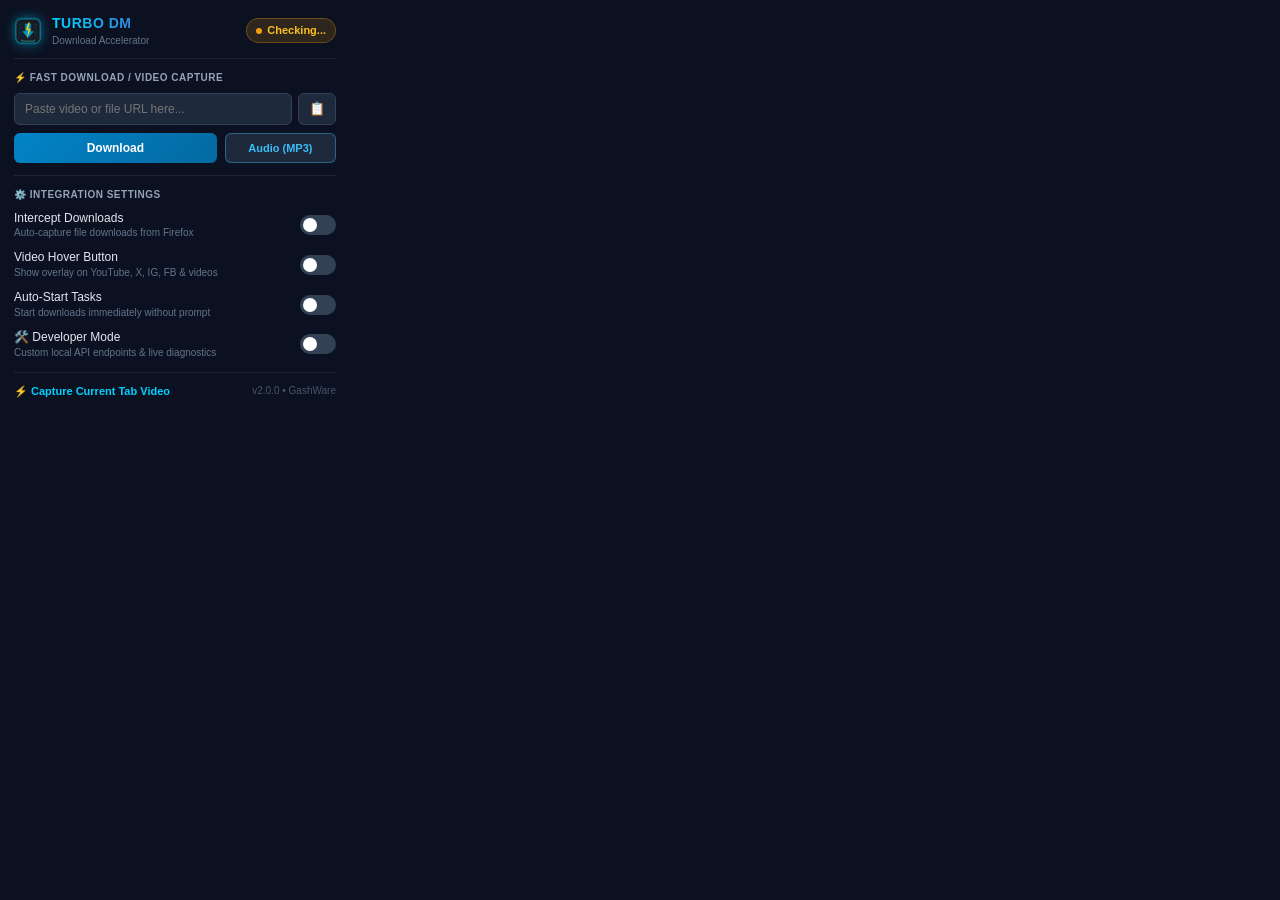
==== Extension/firefox/popup.html @ 0f89bebf "Release v2.0.0: Turbo Download Manager - Multi-Engine Accelerated Downloader (Dynamic multi-chunk se" ====
<!DOCTYPE html>
<html lang="en">
<head>
  <meta charset="UTF-8">
  <meta name="viewport" content="width=device-width, initial-scale=1.0">
  <title>Turbo Download Manager</title>
  <link rel="stylesheet" href="popup.css">
</head>
<body>
  <div class="popup-container">
    <!-- Header -->
    <header class="popup-header">
      <div class="logo-area">
        <img src="icon-32.png" alt="Turbo DM Logo" class="app-logo">
        <div>
          <h1 class="app-title">TURBO DM</h1>
          <span class="app-subtitle">Download Accelerator</span>
        </div>
      </div>
      <div id="statusBadge" class="status-badge connecting" title="Click to refresh connection">
        <span class="status-dot"></span>
        <span id="statusText">Checking...</span>
      </div>
    </header>

    <!-- Desktop App Required / Not Found Banner -->
    <div id="offlineBanner" class="offline-banner" style="display: none;">
      <div class="offline-banner-header">
        <span class="offline-icon">⚠️</span>
        <div class="offline-title">Desktop Software Required</div>
      </div>
      <p class="offline-desc">
        Turbo Download Manager desktop engine is required for high-speed download acceleration and browser capture.
      </p>

      <!-- OS-Detected Primary Download Button -->
      <a id="primaryDownloadBtn" href="https://github.com/GashWare/Turbo-Download-Manager/raw/main/MSI/Turbo%20Download%20Manager-2.0.0-win64.msi" target="_blank" class="download-app-btn primary">
        <span id="primaryDownloadIcon">🪟</span>
        <span id="primaryDownloadText">Download for Windows (Installer)</span>
      </a>

      <!-- Alternative OS / Source Links -->
      <div class="os-buttons-grid">
        <a id="winDownloadBtn" href="https://github.com/GashWare/Turbo-Download-Manager/raw/main/MSI/Turbo%20Download%20Manager-2.0.0-win64.msi" target="_blank" class="download-app-btn secondary" title="Windows 64-bit MSI Installer">
          <span>🪟 Windows (.msi)</span>
        </a>
        <a id="linuxDownloadBtn" href="https://github.com/GashWare/Turbo-Download-Manager/raw/main/Distributions/Turbo-Download-Manager-2.0.0-Linux.tar.gz" target="_blank" class="download-app-btn secondary" title="Linux 64-bit Package">
          <span>🐧 Linux (.tar.gz)</span>
        </a>
      </div>

      <div class="offline-footer-links">
        <a href="https://github.com/GashWare/Turbo-Download-Manager" target="_blank" class="offline-link">📦 GitHub Project & Releases</a>
        <button id="launchAppBtn" class="offline-text-btn">⚡ Already Installed? Launch App</button>
      </div>
    </div>

    <!-- Quick Download Box -->
    <section class="quick-download-section">
      <label for="urlInput" class="section-label">⚡ Fast Download / Video Capture</label>
      <div class="input-group">
        <input type="text" id="urlInput" placeholder="Paste video or file URL here..." autocomplete="off">
        <button id="pasteBtn" class="icon-btn" title="Paste from Clipboard">📋</button>
      </div>
      <div class="action-btn-group">
        <button id="downloadBtn" class="primary-btn">Download</button>
        <button id="audioOnlyBtn" class="secondary-btn">Audio (MP3)</button>
      </div>
      <div id="feedbackMsg" class="feedback-msg"></div>
    </section>

    <div class="divider"></div>

    <!-- Preferences / Toggles -->
    <section class="settings-section">
      <label class="section-label">⚙️ Integration Settings</label>
      
      <div class="toggle-row">
        <div class="toggle-info">
          <span class="toggle-title">Intercept Downloads</span>
          <span class="toggle-desc">Auto-capture file downloads from Firefox</span>
        </div>
        <label class="switch">
          <input type="checkbox" id="toggleIntercept">
          <span class="slider"></span>
        </label>
      </div>

      <div class="toggle-row">
        <div class="toggle-info">
          <span class="toggle-title">Video Hover Button</span>
          <span class="toggle-desc">Show overlay on YouTube, X, IG, FB & videos</span>
        </div>
        <label class="switch">
          <input type="checkbox" id="toggleHover">
          <span class="slider"></span>
        </label>
      </div>

      <div class="toggle-row">
        <div class="toggle-info">
          <span class="toggle-title">Auto-Start Tasks</span>
          <span class="toggle-desc">Start downloads immediately without prompt</span>
        </div>
        <label class="switch">
          <input type="checkbox" id="toggleAutoStart">
          <span class="slider"></span>
        </label>
      </div>

      <div class="toggle-row">
        <div class="toggle-info">
          <span class="toggle-title">🛠️ Developer Mode</span>
          <span class="toggle-desc">Custom local API endpoints & live diagnostics</span>
        </div>
        <label class="switch">
          <input type="checkbox" id="toggleDevMode">
          <span class="slider"></span>
        </label>
      </div>
    </section>

    <!-- Developer Mode Settings (Collapsible) -->
    <section id="devSection" class="dev-section" style="display: none;">
      <div class="divider"></div>
      <label class="section-label">🛠️ Local Connection Configuration</label>
      
      <div class="dev-field">
        <label for="apiHostInput" class="dev-label">Local API Host / Port:</label>
        <div class="input-group">
          <input type="text" id="apiHostInput" value="http://127.0.0.1:9666" placeholder="http://127.0.0.1:9666">
          <button id="saveApiHostBtn" class="dev-btn">Save & Ping</button>
        </div>
      </div>

      <div class="dev-diagnostic-box" id="devDiagnosticBox">
        <span class="diag-label">Diagnostics:</span>
        <pre id="devLogOutput">Ready to test connection.</pre>
      </div>
    </section>

    <!-- Footer -->
    <footer class="popup-footer">
      <button id="captureCurrentPageBtn" class="link-btn">⚡ Capture Current Tab Video</button>
      <div class="footer-version">v2.0.0 • GashWare</div>
    </footer>
  </div>

  <script src="popup.js"></script>
</body>
</html>
---- Extension/firefox/popup.css ----
/* Turbo Download Manager - Popup Styles */

* {
  box-sizing: border-box;
  margin: 0;
  padding: 0;
}

body {
  width: 350px;
  background-color: #0b1120;
  color: #f8fafc;
  font-family: -apple-system, BlinkMacSystemFont, "Segoe UI", Roboto, "Helvetica Neue", Arial, sans-serif;
  font-size: 13px;
  line-height: 1.4;
  overflow-x: hidden;
}

.popup-container {
  padding: 14px;
}

/* Header */
.popup-header {
  display: flex;
  align-items: center;
  justify-content: space-between;
  margin-bottom: 12px;
  padding-bottom: 10px;
  border-bottom: 1px solid rgba(255, 255, 255, 0.08);
}

.logo-area {
  display: flex;
  align-items: center;
  gap: 10px;
}

.app-logo {
  width: 28px;
  height: 28px;
  border-radius: 6px;
  filter: drop-shadow(0 0 6px rgba(0, 210, 255, 0.5));
}

.app-title {
  font-size: 14px;
  font-weight: 700;
  letter-spacing: 0.5px;
  background: linear-gradient(90deg, #00d2ff, #3a7bd5);
  -webkit-background-clip: text;
  -webkit-text-fill-color: transparent;
}

.app-subtitle {
  font-size: 10px;
  color: #64748b;
  display: block;
}

/* Status Badge */
.status-badge {
  display: inline-flex;
  align-items: center;
  gap: 5px;
  padding: 4px 9px;
  border-radius: 20px;
  font-size: 11px;
  font-weight: 600;
  cursor: pointer;
  transition: all 0.2s ease;
  user-select: none;
}

.status-badge:hover {
  transform: scale(1.04);
}

.status-badge.connected {
  background: rgba(16, 185, 129, 0.15);
  color: #34d399;
  border: 1px solid rgba(16, 185, 129, 0.35);
}

.status-badge.connected .status-dot {
  background-color: #10b981;
  box-shadow: 0 0 6px #10b981;
}

.status-badge.disconnected {
  background: rgba(239, 68, 68, 0.15);
  color: #f87171;
  border: 1px solid rgba(239, 68, 68, 0.35);
}

.status-badge.disconnected .status-dot {
  background-color: #ef4444;
  box-shadow: 0 0 5px #ef4444;
}

.status-badge.connecting {
  background: rgba(245, 158, 11, 0.15);
  color: #fbbf24;
  border: 1px solid rgba(245, 158, 11, 0.3);
}

.status-badge.connecting .status-dot {
  background-color: #f59e0b;
}

.status-dot {
  width: 6px;
  height: 6px;
  border-radius: 50%;
}

/* Offline / Installation Banner */
.offline-banner {
  background: rgba(30, 41, 59, 0.95);
  border: 1px solid rgba(239, 68, 68, 0.4);
  box-shadow: 0 4px 15px rgba(239, 68, 68, 0.15);
  border-radius: 8px;
  padding: 12px;
  margin-bottom: 12px;
}

.offline-banner-header {
  display: flex;
  align-items: center;
  gap: 7px;
  margin-bottom: 6px;
}

.offline-icon {
  font-size: 14px;
}

.offline-title {
  font-size: 12px;
  font-weight: 700;
  color: #fca5a5;
}

.offline-desc {
  font-size: 11px;
  color: #cbd5e1;
  line-height: 1.35;
  margin-bottom: 10px;
}

.download-app-btn {
  display: flex;
  align-items: center;
  justify-content: center;
  gap: 6px;
  text-decoration: none;
  border-radius: 6px;
  font-weight: 600;
  transition: all 0.15s ease;
  cursor: pointer;
  text-align: center;
}

.download-app-btn.primary {
  width: 100%;
  background: linear-gradient(135deg, #10b981 0%, #059669 100%);
  color: #ffffff;
  padding: 8px 12px;
  font-size: 12px;
  box-shadow: 0 2px 10px rgba(16, 185, 129, 0.3);
  margin-bottom: 8px;
}

.download-app-btn.primary:hover {
  background: linear-gradient(135deg, #059669 0%, #047857 100%);
  transform: translateY(-1px);
}

.os-buttons-grid {
  display: grid;
  grid-template-columns: 1fr 1fr;
  gap: 6px;
  margin-bottom: 8px;
}

.download-app-btn.secondary {
  background: #1e293b;
  color: #38bdf8;
  border: 1px solid rgba(56, 189, 248, 0.35);
  padding: 6px 8px;
  font-size: 10.5px;
}

.download-app-btn.secondary:hover {
  background: rgba(56, 189, 248, 0.15);
  border-color: #38bdf8;
}

.offline-footer-links {
  display: flex;
  align-items: center;
  justify-content: space-between;
  margin-top: 6px;
  padding-top: 6px;
  border-top: 1px solid rgba(255, 255, 255, 0.08);
}

.offline-link {
  color: #94a3b8;
  font-size: 10px;
  text-decoration: none;
}

.offline-link:hover {
  color: #38bdf8;
  text-decoration: underline;
}

.offline-text-btn {
  background: none;
  border: none;
  color: #38bdf8;
  font-size: 10px;
  font-weight: 500;
  cursor: pointer;
}

.offline-text-btn:hover {
  text-decoration: underline;
}

/* Quick Download Box */
.section-label {
  display: block;
  font-size: 10px;
  font-weight: 700;
  color: #94a3b8;
  margin-bottom: 8px;
  text-transform: uppercase;
  letter-spacing: 0.5px;
}

.input-group {
  display: flex;
  gap: 6px;
  margin-bottom: 8px;
}

input[type="text"] {
  flex: 1;
  background: #1e293b;
  border: 1px solid #334155;
  border-radius: 6px;
  padding: 8px 10px;
  font-size: 12px;
  color: #f8fafc;
  outline: none;
  transition: border-color 0.2s;
}

input[type="text"]:focus {
  border-color: #00d2ff;
  box-shadow: 0 0 0 2px rgba(0, 210, 255, 0.2);
}

.icon-btn {
  background: #1e293b;
  border: 1px solid #334155;
  border-radius: 6px;
  padding: 0 10px;
  cursor: pointer;
  font-size: 13px;
  transition: background 0.15s;
}

.icon-btn:hover {
  background: #334155;
}

.action-btn-group {
  display: flex;
  gap: 8px;
}

.primary-btn {
  flex: 2;
  background: linear-gradient(135deg, #0284c7 0%, #0369a1 100%);
  color: #ffffff;
  border: none;
  border-radius: 6px;
  padding: 8px 12px;
  font-size: 12px;
  font-weight: 600;
  cursor: pointer;
  transition: opacity 0.15s, transform 0.1s;
}

.primary-btn:hover {
  opacity: 0.92;
  transform: translateY(-1px);
}

.secondary-btn {
  flex: 1;
  background: #1e293b;
  color: #38bdf8;
  border: 1px solid rgba(56, 189, 248, 0.4);
  border-radius: 6px;
  padding: 8px 10px;
  font-size: 11px;
  font-weight: 600;
  cursor: pointer;
  transition: background 0.15s;
}

.secondary-btn:hover {
  background: rgba(56, 189, 248, 0.15);
}

.feedback-msg {
  font-size: 11px;
  margin-top: 6px;
  min-height: 16px;
  display: none;
}

.feedback-msg.success {
  color: #34d399;
  display: block;
}

.feedback-msg.error {
  color: #f87171;
  display: block;
}

.divider {
  height: 1px;
  background: rgba(255, 255, 255, 0.08);
  margin: 12px 0;
}

/* Settings / Toggles */
.toggle-row {
  display: flex;
  align-items: center;
  justify-content: space-between;
  margin-bottom: 9px;
}

.toggle-info {
  display: flex;
  flex-direction: column;
}

.toggle-title {
  font-size: 12px;
  font-weight: 500;
  color: #e2e8f0;
}

.toggle-desc {
  font-size: 10px;
  color: #64748b;
}

/* Switch styling */
.switch {
  position: relative;
  display: inline-block;
  width: 36px;
  height: 20px;
}

.switch input {
  opacity: 0;
  width: 0;
  height: 0;
}

.slider {
  position: absolute;
  cursor: pointer;
  top: 0;
  left: 0;
  right: 0;
  bottom: 0;
  background-color: #334155;
  transition: 0.2s;
  border-radius: 20px;
}

.slider:before {
  position: absolute;
  content: "";
  height: 14px;
  width: 14px;
  left: 3px;
  bottom: 3px;
  background-color: white;
  transition: 0.2s;
  border-radius: 50%;
}

input:checked + .slider {
  background-color: #0284c7;
}

input:checked + .slider:before {
  transform: translateX(16px);
}

/* Developer Mode Section */
.dev-section {
  animation: fadeIn 0.2s ease-in-out;
}

@keyframes fadeIn {
  from { opacity: 0; transform: translateY(-4px); }
  to { opacity: 1; transform: translateY(0); }
}

.dev-label {
  display: block;
  font-size: 10px;
  color: #94a3b8;
  margin-bottom: 4px;
}

.dev-btn {
  background: #334155;
  color: #f8fafc;
  border: 1px solid #475569;
  border-radius: 6px;
  padding: 0 10px;
  font-size: 11px;
  font-weight: 600;
  cursor: pointer;
  white-space: nowrap;
}

.dev-btn:hover {
  background: #475569;
}

.dev-diagnostic-box {
  background: #090e17;
  border: 1px solid #1e293b;
  border-radius: 6px;
  padding: 8px;
  margin-top: 8px;
}

.diag-label {
  display: block;
  font-size: 9px;
  font-weight: 700;
  color: #64748b;
  text-transform: uppercase;
  margin-bottom: 3px;
}

#devLogOutput {
  font-family: monospace;
  font-size: 10px;
  color: #38bdf8;
  white-space: pre-wrap;
  word-break: break-all;
  max-height: 80px;
  overflow-y: auto;
}

/* Footer */
.popup-footer {
  margin-top: 12px;
  padding-top: 10px;
  border-top: 1px solid rgba(255, 255, 255, 0.08);
  display: flex;
  align-items: center;
  justify-content: space-between;
}

.link-btn {
  background: none;
  border: none;
  color: #00d2ff;
  font-size: 11px;
  font-weight: 600;
  cursor: pointer;
  padding: 2px 0;
}

.link-btn:hover {
  text-decoration: underline;
}

.footer-version {
  font-size: 10px;
  color: #475569;
}
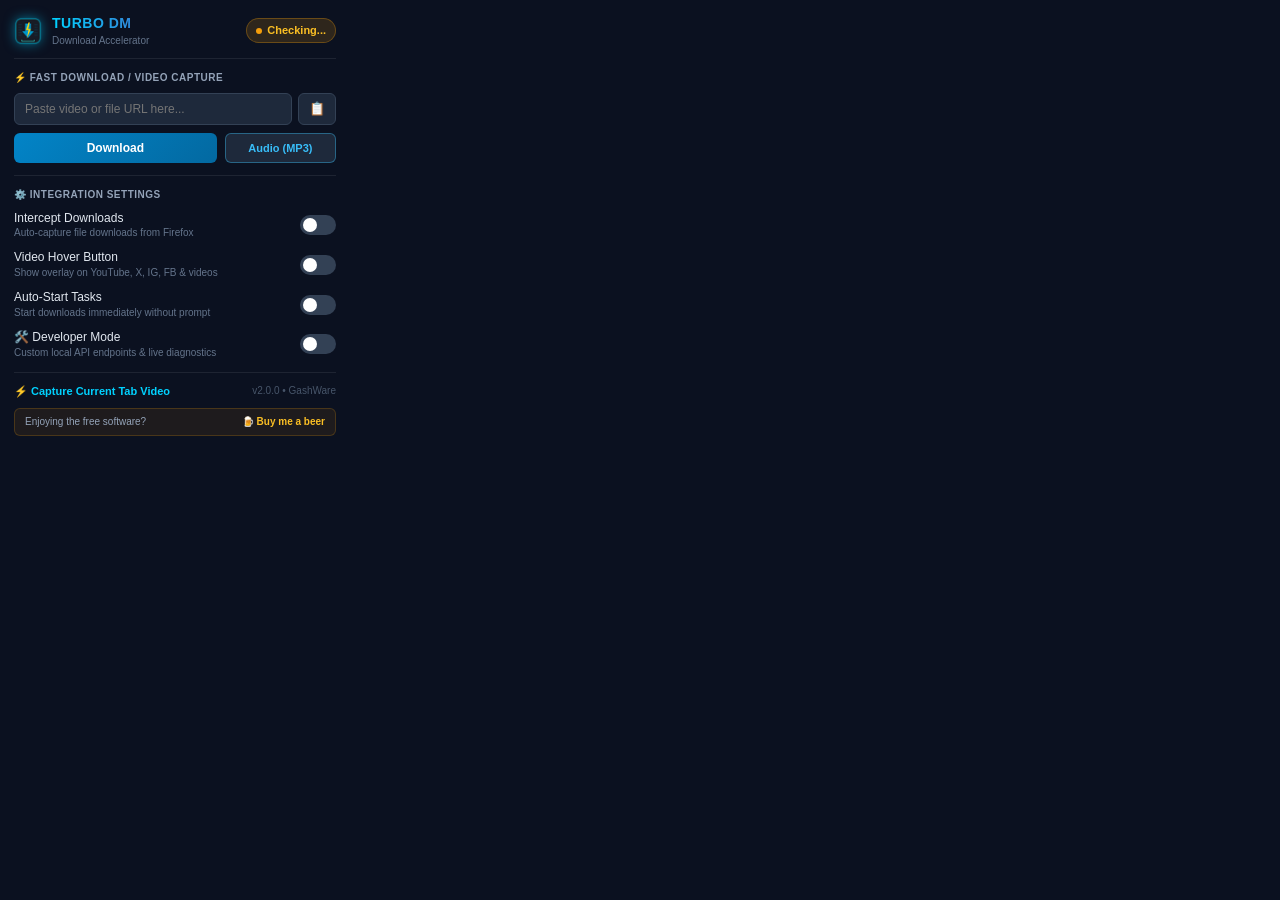
==== commit 3cb0f7cd: "Add YouTube playlist MP3/MP4 download support with folder creation and non-intrusive donation links" ====
--- a/Extension/firefox/popup.html
+++ b/Extension/firefox/popup.html
@@ -144,6 +144,12 @@
       <button id="captureCurrentPageBtn" class="link-btn">⚡ Capture Current Tab Video</button>
       <div class="footer-version">v2.0.0 • GashWare</div>
     </footer>
+
+    <!-- Small & Non-Intrusive Support Note -->
+    <div class="support-banner">
+      <span>Enjoying the free software?</span>
+      <a href="https://square.link/u/obDkxl6F" target="_blank" class="donate-link" rel="noopener noreferrer">🍺 Buy me a beer</a>
+    </div>
   </div>
 
   <script src="popup.js"></script>
--- a/Extension/firefox/popup.css
+++ b/Extension/firefox/popup.css
@@ -498,3 +498,33 @@
   font-size: 10px;
   color: #475569;
 }
+
+/* Small & Non-Intrusive Support Note */
+.support-banner {
+  margin-top: 8px;
+  padding: 6px 10px;
+  background: rgba(245, 158, 11, 0.08);
+  border: 1px solid rgba(245, 158, 11, 0.2);
+  border-radius: 6px;
+  display: flex;
+  align-items: center;
+  justify-content: space-between;
+  font-size: 10px;
+  color: #94a3b8;
+}
+
+.donate-link {
+  color: #fbbf24;
+  text-decoration: none;
+  font-weight: 600;
+  display: inline-flex;
+  align-items: center;
+  gap: 3px;
+  transition: color 0.15s ease;
+}
+
+.donate-link:hover {
+  color: #f59e0b;
+  text-decoration: underline;
+}
+
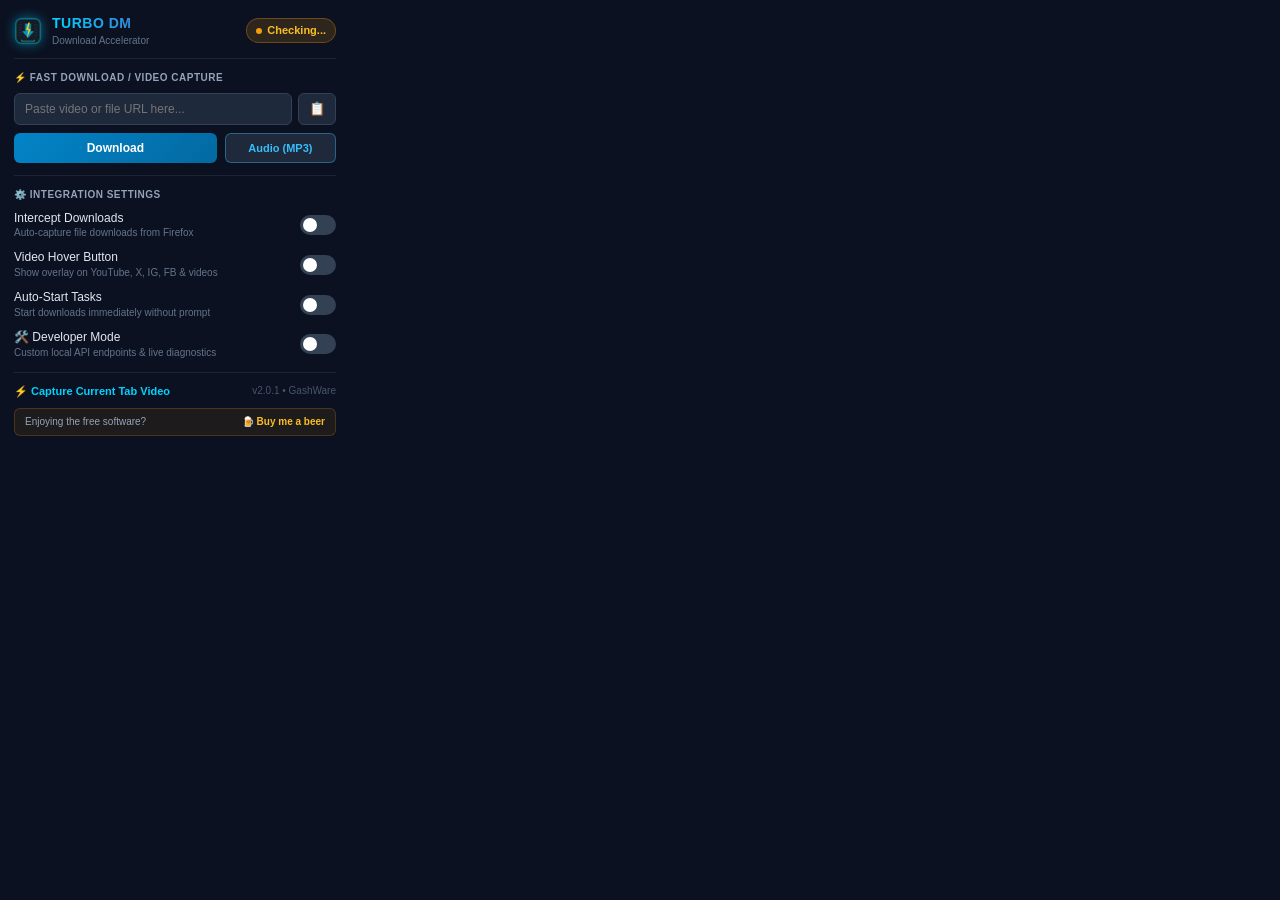
==== commit 0312b982: "Initial release v2.0.1 - Turbo Download Manager" ====
--- a/Extension/firefox/popup.html
+++ b/Extension/firefox/popup.html
@@ -128,7 +128,7 @@
       <div class="dev-field">
         <label for="apiHostInput" class="dev-label">Local API Host / Port:</label>
         <div class="input-group">
-          <input type="text" id="apiHostInput" value="http://127.0.0.1:9666" placeholder="http://127.0.0.1:9666">
+          <input type="text" id="apiHostInput" value="http://127.0.0.1:9669" placeholder="http://127.0.0.1:9669">
           <button id="saveApiHostBtn" class="dev-btn">Save & Ping</button>
         </div>
       </div>
@@ -142,7 +142,7 @@
     <!-- Footer -->
     <footer class="popup-footer">
       <button id="captureCurrentPageBtn" class="link-btn">⚡ Capture Current Tab Video</button>
-      <div class="footer-version">v2.0.0 • GashWare</div>
+      <div class="footer-version">v2.0.1 • GashWare</div>
     </footer>
 
     <!-- Small & Non-Intrusive Support Note -->
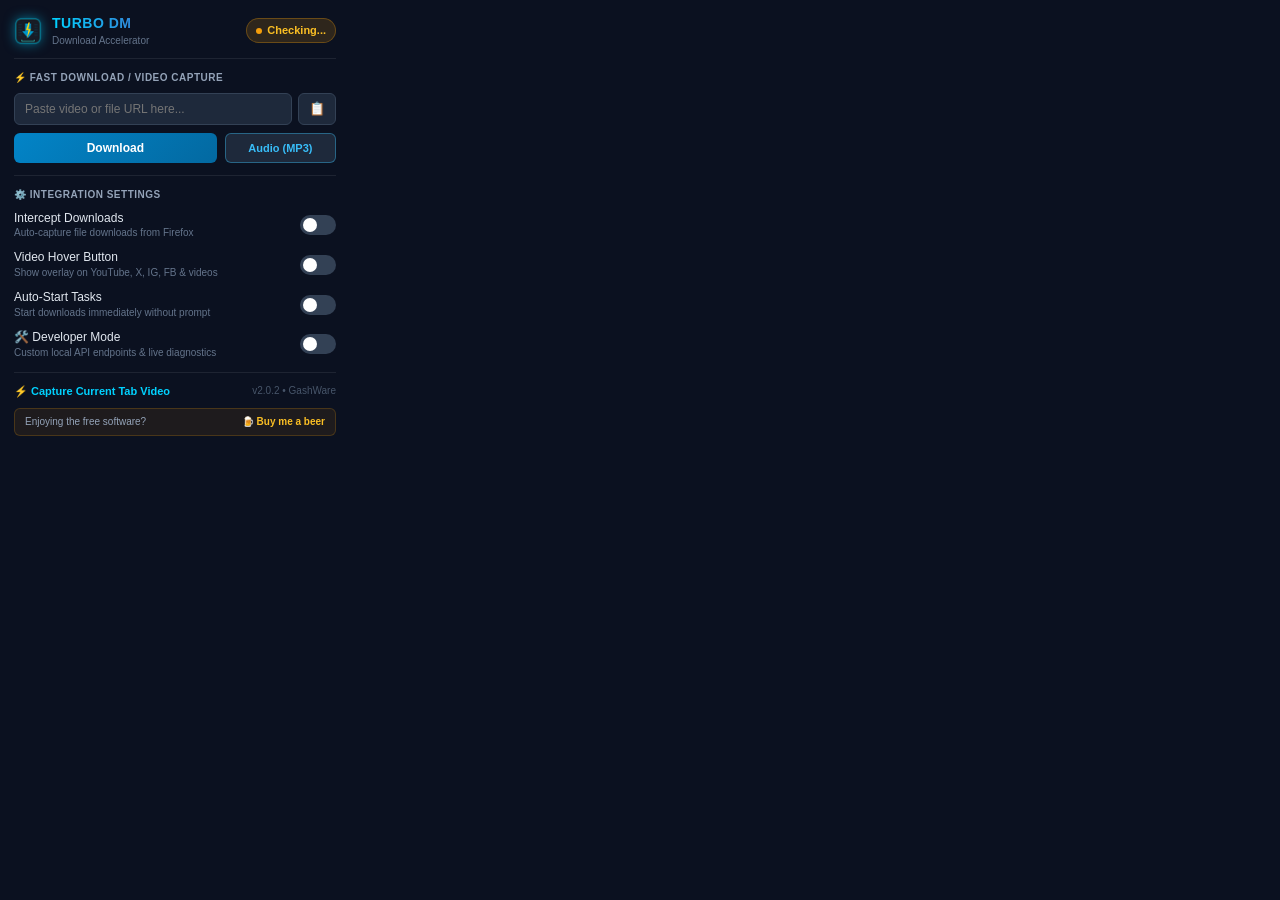
==== commit 4ff6b73f: "Release v2.0.2: Video hover button display timer, YouTube preview thumbnail filter, and full innerHT" ====
--- a/Extension/firefox/popup.html
+++ b/Extension/firefox/popup.html
@@ -97,6 +97,38 @@
         </label>
       </div>
 
+      <!-- Video Hover Button Sub-Settings -->
+      <div id="hoverSubSettings" class="sub-settings-card" style="display: none;">
+        <!-- Button Display Length Slider -->
+        <div class="sub-setting-item">
+          <div class="sub-setting-header">
+            <span class="sub-setting-label">Button Display Length</span>
+            <span id="hoverDurationBadge" class="duration-badge">10s</span>
+          </div>
+          <div class="slider-container">
+            <input type="range" id="hoverDurationSlider" min="0" max="60" value="10" step="1" class="custom-range-slider">
+            <div class="slider-ticks">
+              <span>0s (Stay visible)</span>
+              <span>30s</span>
+              <span>60s</span>
+            </div>
+          </div>
+          <span class="sub-setting-desc">Auto-fades button after set time (0s = stay visible while hovering)</span>
+        </div>
+
+        <!-- Ignore YouTube Preview Thumbnails Toggle -->
+        <div class="sub-setting-toggle-row">
+          <div class="sub-setting-toggle-info">
+            <span class="sub-setting-toggle-title">Ignore Preview Thumbnails</span>
+            <span class="sub-setting-desc">Hide button on YouTube hover preview videos</span>
+          </div>
+          <label class="switch switch-sm">
+            <input type="checkbox" id="toggleIgnorePreviews" checked>
+            <span class="slider"></span>
+          </label>
+        </div>
+      </div>
+
       <div class="toggle-row">
         <div class="toggle-info">
           <span class="toggle-title">Auto-Start Tasks</span>
@@ -142,7 +174,7 @@
     <!-- Footer -->
     <footer class="popup-footer">
       <button id="captureCurrentPageBtn" class="link-btn">⚡ Capture Current Tab Video</button>
-      <div class="footer-version">v2.0.1 • GashWare</div>
+      <div class="footer-version">v2.0.2 • GashWare</div>
     </footer>
 
     <!-- Small & Non-Intrusive Support Note -->
--- a/Extension/firefox/popup.css
+++ b/Extension/firefox/popup.css
@@ -410,6 +410,163 @@
   transform: translateX(16px);
 }
 
+/* Video Hover Button Sub-Settings Card */
+.sub-settings-card {
+  background: rgba(15, 23, 42, 0.7);
+  border-left: 2px solid #00d2ff;
+  border-top: 1px solid rgba(255, 255, 255, 0.06);
+  border-right: 1px solid rgba(255, 255, 255, 0.06);
+  border-bottom: 1px solid rgba(255, 255, 255, 0.06);
+  border-radius: 0 8px 8px 0;
+  padding: 10px 12px;
+  margin: -4px 0 10px 6px;
+  display: flex;
+  flex-direction: column;
+  gap: 10px;
+  animation: fadeIn 0.2s ease-in-out;
+}
+
+.sub-setting-item {
+  display: flex;
+  flex-direction: column;
+  gap: 6px;
+}
+
+.sub-setting-header {
+  display: flex;
+  align-items: center;
+  justify-content: space-between;
+}
+
+.sub-setting-label {
+  font-size: 11px;
+  font-weight: 600;
+  color: #cbd5e1;
+}
+
+.duration-badge {
+  font-size: 11px;
+  font-weight: 700;
+  color: #00d2ff;
+  background: rgba(0, 210, 255, 0.15);
+  border: 1px solid rgba(0, 210, 255, 0.35);
+  padding: 1px 7px;
+  border-radius: 10px;
+  font-family: -apple-system, BlinkMacSystemFont, "Segoe UI", monospace;
+  min-width: 32px;
+  text-align: center;
+}
+
+.slider-container {
+  display: flex;
+  flex-direction: column;
+  gap: 3px;
+}
+
+.custom-range-slider {
+  -webkit-appearance: none;
+  appearance: none;
+  width: 100%;
+  height: 4px;
+  background: #334155;
+  border-radius: 2px;
+  outline: none;
+  cursor: pointer;
+  margin: 4px 0;
+  transition: background 0.15s;
+}
+
+.custom-range-slider::-webkit-slider-thumb {
+  -webkit-appearance: none;
+  appearance: none;
+  width: 14px;
+  height: 14px;
+  background: #00d2ff;
+  border-radius: 50%;
+  cursor: pointer;
+  box-shadow: 0 0 6px rgba(0, 210, 255, 0.7);
+  transition: transform 0.1s ease, background 0.15s ease;
+}
+
+.custom-range-slider::-webkit-slider-thumb:hover {
+  transform: scale(1.2);
+  background: #38bdf8;
+}
+
+.custom-range-slider::-moz-range-thumb {
+  width: 14px;
+  height: 14px;
+  background: #00d2ff;
+  border: none;
+  border-radius: 50%;
+  cursor: pointer;
+  box-shadow: 0 0 6px rgba(0, 210, 255, 0.7);
+  transition: transform 0.1s ease, background 0.15s ease;
+}
+
+.custom-range-slider::-moz-range-thumb:hover {
+  transform: scale(1.2);
+  background: #38bdf8;
+}
+
+.custom-range-slider::-moz-range-progress {
+  background-color: #0284c7;
+  height: 4px;
+  border-radius: 2px;
+}
+
+.slider-ticks {
+  display: flex;
+  justify-content: space-between;
+  font-size: 9px;
+  color: #64748b;
+  padding: 0 2px;
+}
+
+.sub-setting-desc {
+  font-size: 9.5px;
+  color: #64748b;
+  line-height: 1.3;
+}
+
+.sub-setting-toggle-row {
+  display: flex;
+  align-items: center;
+  justify-content: space-between;
+  padding-top: 6px;
+  border-top: 1px solid rgba(255, 255, 255, 0.06);
+}
+
+.sub-setting-toggle-info {
+  display: flex;
+  flex-direction: column;
+  padding-right: 8px;
+}
+
+.sub-setting-toggle-title {
+  font-size: 11px;
+  font-weight: 500;
+  color: #cbd5e1;
+}
+
+/* Small switch */
+.switch.switch-sm {
+  width: 30px;
+  height: 16px;
+  min-width: 30px;
+}
+
+.switch.switch-sm .slider:before {
+  height: 10px;
+  width: 10px;
+  left: 3px;
+  bottom: 3px;
+}
+
+.switch.switch-sm input:checked + .slider:before {
+  transform: translateX(14px);
+}
+
 /* Developer Mode Section */
 .dev-section {
   animation: fadeIn 0.2s ease-in-out;
